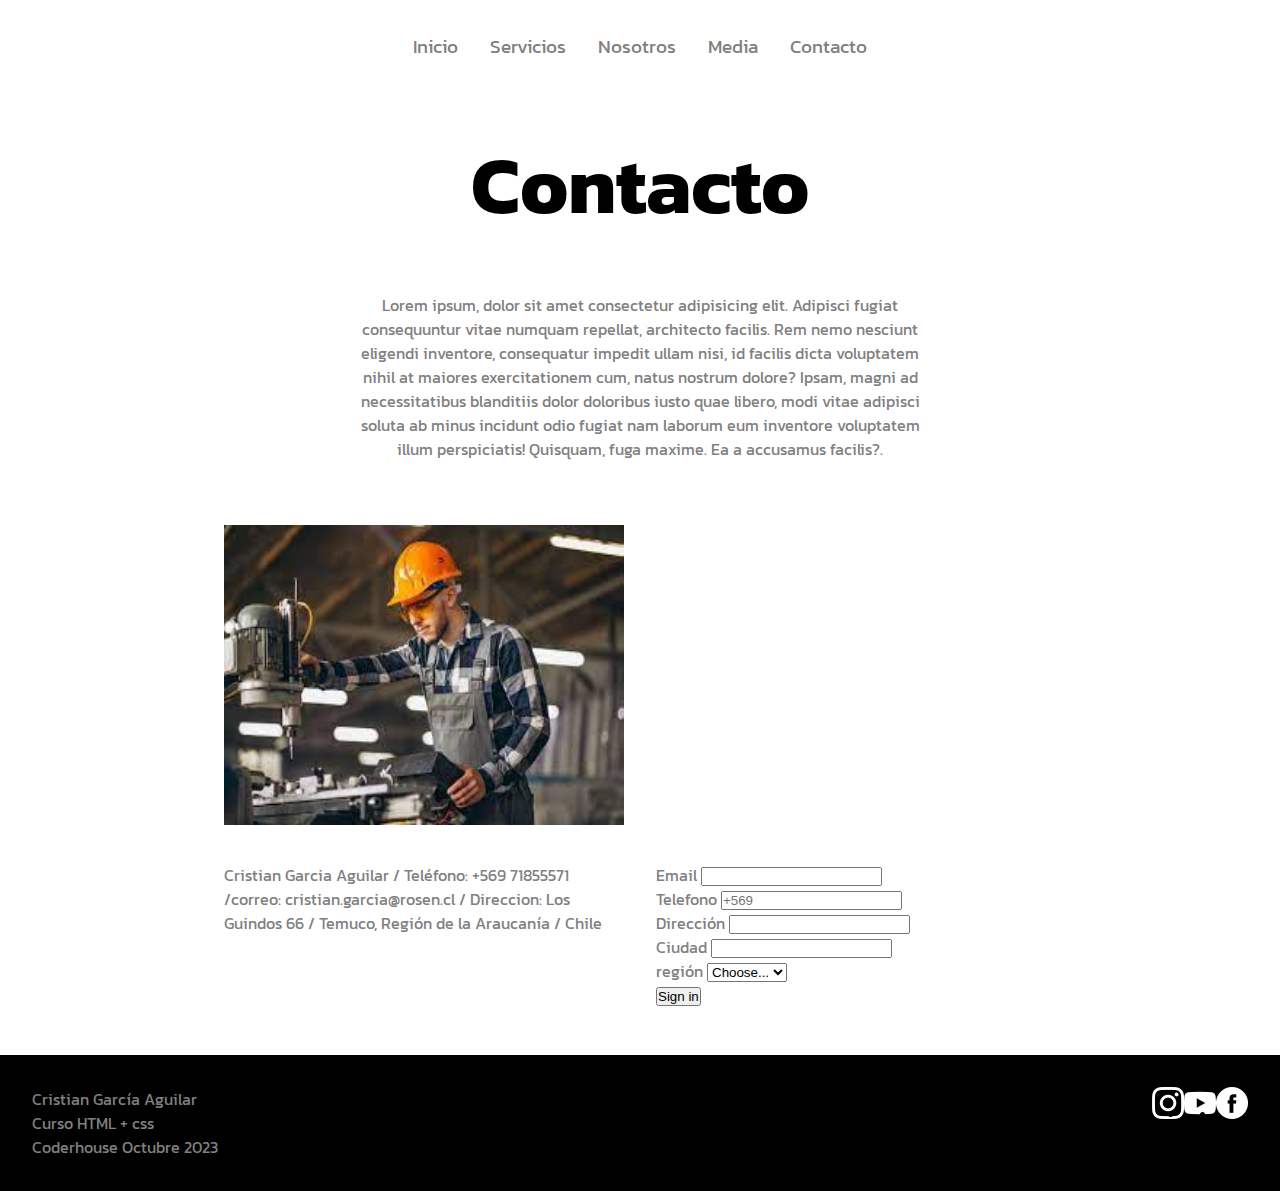
==== pages/contacto.html @ f52863eb "Preentrega 2" ====
<!DOCTYPE html>
<html lang="en">
<head>
    <meta charset="UTF-8">
    <meta name="viewport" content="width=device-width, initial-scale=1.0">
    <title>contacto</title>
    <link href="https://cdn.jsdelivr.net/npm/bootstrap@5.3.2/dist/css/bootstrap.min.css" rel="stylesheet" integrity="sha384-T3c6CoIi6uLrA9TneNEoa7RxnatzjcDSCmG1MXxSR1GAsXEV/Dwwykc2MPK8M2HN" crossorigin="anonymous">
    <link rel="stylesheet" href="../css/style2.css">


    <div>
      <nav class="menu1">
          <ul class="menu-list"> 
              <li><a href="../index2.html">Inicio</a></li>
              <li><a href="../pages/servicios.html">Servicios</a></li>
              <li><a href="../pages/nosotros.html">Nosotros</a></li>
              <li><a href="../pages/media.html">Media</a></li>
              <li><a href="../pages/contacto.html">Contacto</a></li>
          </ul>
      </nav>
  </div>




    
</head>


<body>
    
<h1 class="titulo">Contacto</h1>

<div class="parra">
    <p class="parrafo">Lorem ipsum, dolor sit amet consectetur adipisicing elit. Adipisci fugiat consequuntur vitae numquam repellat, architecto facilis. Rem nemo nesciunt eligendi inventore, consequatur impedit ullam nisi, id facilis dicta voluptatem nihil at maiores exercitationem cum, natus nostrum dolore? Ipsam, magni ad necessitatibus blanditiis dolor doloribus iusto quae libero, modi vitae adipisci soluta ab minus incidunt odio fugiat nam laborum eum inventore voluptatem illum perspiciatis! Quisquam, fuga maxime. Ea a accusamus facilis?.</p>
</div>

<section class="seccion_tarjetas">

<div class="tarjetas">

    <div class="tarj450">
        <img src="../img/manufactura.jpeg" height="300" width="400" alt="">
    </div>

    <div class="tarj450">
        <iframe src="https://www.google.com/maps/embed?pb=!1m18!1m12!1m3!1d12449.132662282951!2d-72.58458241772236!3d-38.73426382095088!2m3!1f0!2f0!3f0!3m2!1i1024!2i768!4f13.1!3m3!1m2!1s0x9614d3dd2cfc71c3%3A0x192e8fa697604636!2sTerminal%20de%20buses%20B%C3%ADo-B%C3%ADo!5e0!3m2!1ses!2scl!4v1694993283504!5m2!1ses!2scl" width="400" height="300" style="border:0;" allowfullscreen="" loading="lazy" referrerpolicy="no-referrer-when-downgrade"></iframe>
    </div>

    <div class="tarj450">
        <p>Cristian Garcia Aguilar / Teléfono: +569 71855571 /correo: cristian.garcia@rosen.cl / Direccion: Los Guindos 66 / Temuco, Región de la Araucanía / Chile </p>
    </div>

    <div class="tarj450">
        <form class="row g-3">
            <div class="col-md-6">
              <label for="inputEmail4" class="form-label">Email</label>
              <input type="email" class="form-control" id="inputEmail4">
            </div>
            <div class="col-12">
              <label for="inputAddress" class="form-label">Telefono</label>
              <input type="text" class="form-control" id="inputAddress" placeholder="+569">
            </div>
            <div class="col-12">
              <label for="inputAddress2" class="form-label">Dirección</label>
              <input type="text" class="form-control" id="inputAddress2" placeholder="">
            </div>
            <div class="col-md-6">
              <label for="inputCity" class="form-label">Ciudad</label>
              <input type="text" class="form-control" id="inputCity">
            </div>
            <div class="col-md-4">
              <label for="inputState" class="form-label">región</label>
              <select id="inputState" class="form-select">
                <option selected>Choose...</option>
                <option>...</option>
              </select>
            </div>
            <div class="col-12">
              <button type="submit" class="btn btn-primary">Sign in</button>
            </div>

          </form>
    </div>

</div>

</section>


<section class="footer">

        <div class="col1">
            <p>Cristian García Aguilar</p>
            <p>Curso HTML + css</p>
            <p>Coderhouse Octubre 2023</p>
        </div>
            
        <div class="col2">

        </div>
            
        <div class="col3">
            
            <li><a href="https://www.instagram.com/gatogarcia81/"><img class="rrss" src="../img/RRSS/1384031.png" alt=""></a></li>
            
            <li><a href="https://www.youtube.com/@gattonni/videos"><img class="rrss" src="../img/RRSS/1384060.png" alt=""></a></li>
            
            <li><a href="https://www.facebook.com/garcia.gato"><img class="rrss" src="../img/RRSS/2168281.png" alt="" ></a></li>
            
        </div>
    
    </section>


    <script src="https://cdn.jsdelivr.net/npm/bootstrap@5.3.2/dist/js/bootstrap.bundle.min.js" integrity="sha384-C6RzsynM9kWDrMNeT87bh95OGNyZPhcTNXj1NW7RuBCsyN/o0jlpcV8Qyq46cDfL" crossorigin="anonymous"></script>
</body>
</html>
---- css/style2.css ----
@import url('https://fonts.googleapis.com/css2?family=Kanit:wght@100;200;300;400;500&display=swap');



* {
    margin: 0;
    padding: 0;
    box-sizing: border-box;
}
a {
text-decoration: none;
color: gray;
}

a:hover {
    text-decoration:underline;
}



p {
    font-family: 'Kanit', sans-serif;
    color: gray;
}



@media (max-width: 480px) {
    
    p {
        font-size:smaller;
        }
    }


/* HEADER */

.menu1 {
    padding: 2rem;

}

.menu-list {

    list-style-type: none;
    font-family: 'Kanit', sans-serif;
    font-size: larger;
    color: gray;
    display: flex;
    flex-direction: row;
    justify-content:center;
    gap: 2rem;
    align-items: center;
    
}

@media (max-width: 600px) {
    .menu-list {
        font-size:small;
        gap: 1rem;
        }
    }

/* BODY */

.titulo {
    font-size: 5rem;
    padding: 2rem;
    color: black;
    font-family: 'Kanit', sans-serif;
    text-align: center;
    display: flex;
    flex-direction: row;
    justify-content:center;

}

.titulo:hover {
    color:orange;
}

@media (max-width: 900px) {
    
    .titulo {
        font-size: 3rem;
        }
    }

.img-portada {
    
    padding: 30px;
    display: flex;
    flex-direction: row;
    justify-content: center;
    align-items: center;

}


.imagen {
    width: 900px;
}
@media (max-width: 900px) {
    .imagen {
        width: 100%;
        }
    }


.parra {
    display: flex;
    flex-direction: row;
    justify-content:center;
}


.parrafo {

    width: 600px;
    padding: 1rem;
    text-align: center;

}


@media (max-width: 600px) {
    .parrafo {
        width: 100%;
        }
    }



/* FOOTER */

.footer {
    padding: 1rem;
    background-color: black;
    display:flex;
    flex-direction: row;
    justify-content: space-between;
}



.col1 {
    padding: 1rem;
    width: 33.33%;
    font-family: 'Kanit', sans-serif;
    font-size:medium;
}

.col2 {
    padding: 1rem;
    width: 33.33%;
}
.menu-bajo {
    list-style-type: none;
    display: flex;

    flex-direction: row;
    gap: 1rem;

    font-family: 'Kanit', sans-serif;
    font-size:medium;

    
}

@media (max-width: 790px) {
    
    .menu-bajo {
        flex-direction: column;
        }
    }

    @media (max-width: 480px) {
    
        .menu-bajo {
            font-size:smaller;
            }
        }
    

.col3 {
    padding: 1rem;
    width: 33.33%;
    display:flex;
    flex-direction: row;
    justify-content: end;
    align-items: start;
}

.rrss {
    gap: 1rem;
    height: 2rem;
}

@media (max-width: 480px) {
    
    .col3 {
        flex-direction: column;
        justify-content: center;
        
        }
    }


.img1 {
    height: 150px;
}

@media (max-width: 600px) {
    
    .img1 {
        height: 140px;
        
        }
    }




/* pagina SERVICIOS */

.seccion_tarjetas {

    padding: 3rem;
    gap: 3rem;
    display: flex;
    flex-wrap: wrap;
    flex-direction: row;
    justify-content: center;
    align-items: center;
}

.tarjetas {
    
    gap: 2rem;
    display: grid;
    grid-template-columns: 1fr 1fr;

}

@media (max-width: 900px) {
    
    .tarjetas{
        grid-template-columns: 1fr;
        
        }
    }

@media (max-width: 600px) {
    
    .tarjetas{
        grid-template-columns: 1fr;
        
        }
    }

.tarjeta {

    text-align: center;

}

.subtitulo {
    font-size: 2rem;
    font-family: 'Kanit', sans-serif;
    color: gray

}


/* pagina NOSOTROS */

.tarjetas-nosotros {
    padding: 4rem;
    gap: 5rem;
    display: flex;
    flex-wrap: wrap;
    flex-direction: row;
    justify-content: center;
    align-items: center;
}

.tarjeta-horizontal {
    display: grid;
    grid-template-columns: 1fr;
}

.tarjeta-horizontal {

    text-align: center;
    display: flex;
    flex-direction: column;
    flex-wrap: wrap;
}

.img2 {
    width: 30rem;
    padding: 1rem;
}

@media (max-width: 600px) {
    
    .img2 {
        width: 100%;
        
        }
    }

.parrafin-nosotros {
    width: 30rem;
    padding: 1rem;
}

@media (max-width: 600px) {
    
    .parrafin-nosotros {
        width: 100%;
        
        }
    }

/* pagina contacto */

.tarj450 {
    width: 400px;
    font-family: 'Kanit', sans-serif;
    color: gray
}




/* pagina MEDIA */


.collage {
    padding: 3rem;
    min-height: 50vh;

    display: flex;
    flex-direction: row;
    
    justify-content: center;

}

.collag {


    padding: 1rem;
    width: 60rem;
    

    display: grid;
    grid-template-columns: 1fr 1fr 1fr 1fr;
    grid-template-rows: 1fr 1fr;
    grid-template-areas:

    "fotos      fotos       videos       audio"
    "fotos      fotos       videos       otros";
    column-gap: 1rem;
    row-gap: 1rem;

}

.fotos {
    background-image: url(../img/guitarra.png);
    background-position: center center;
    background-size:cover;
    grid-area: fotos;
}

.videos {
    background-image: url(../img/teclado.png);
    background-position: center center;
    background-size:cover;
    grid-area: videos;

}

.audio {
    background-image: url(../img/cautines.png);
    background-position: center center;
    background-size:cover;
    grid-area: audio;
}

.otros {
    background-image: url(../img/salita.png);
    background-position: center center;
    background-size:cover;
    grid-area: otros;
}
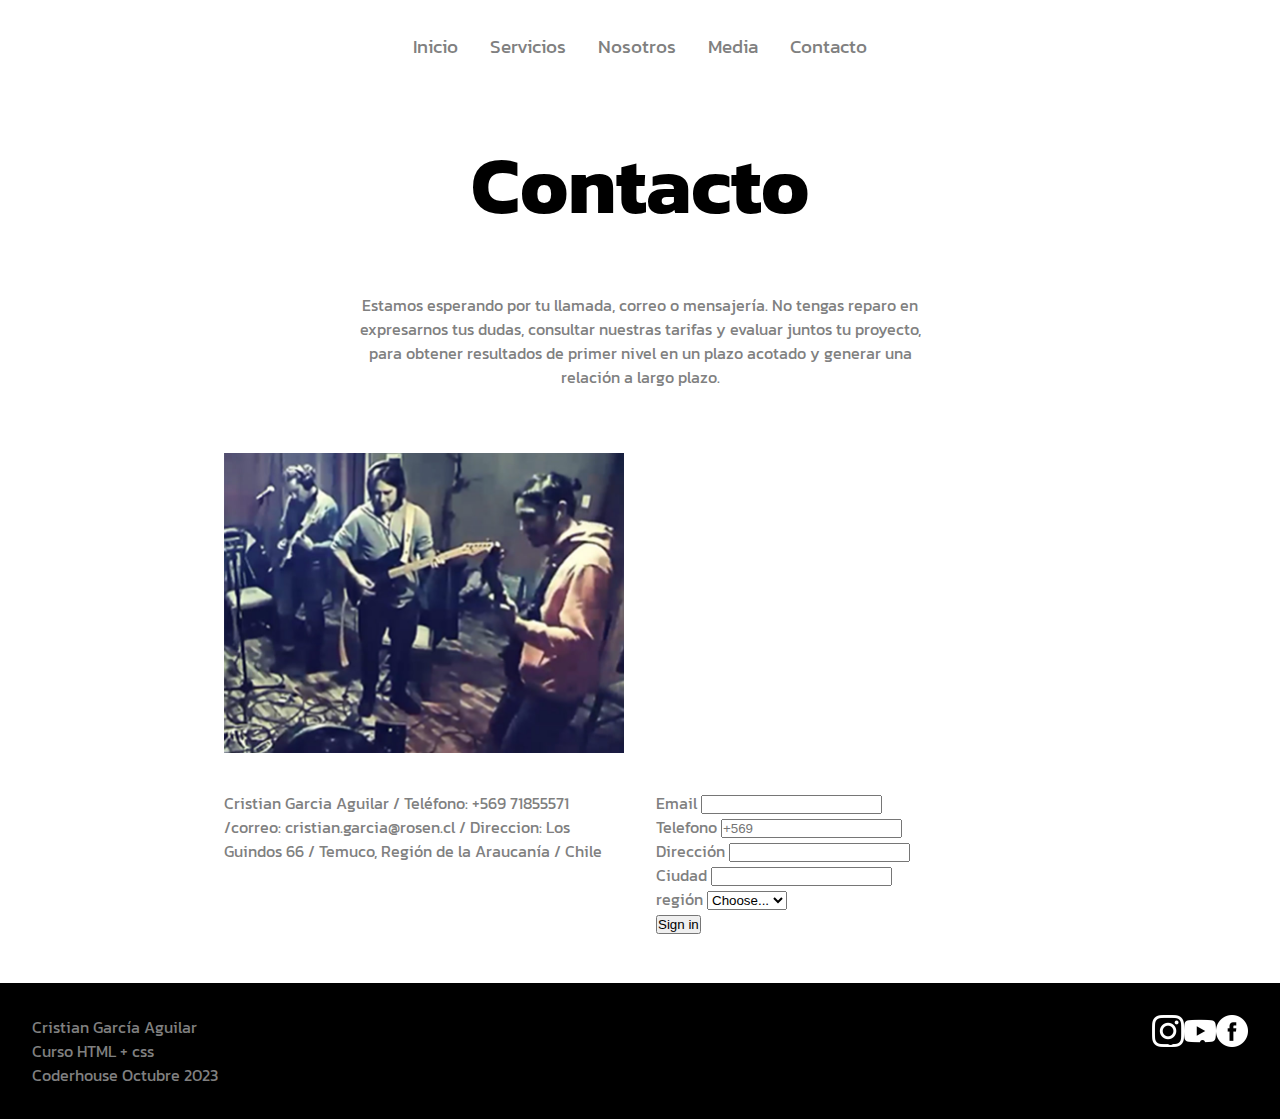
==== commit ac50baab: "cambios entrega 3" ====
--- a/pages/contacto.html
+++ b/pages/contacto.html
@@ -4,14 +4,16 @@
     <meta charset="UTF-8">
     <meta name="viewport" content="width=device-width, initial-scale=1.0">
     <title>contacto</title>
+    <meta name="description" content="Contacta con nosotros para revisar tu requerimiento">
+    <meta name="keywords" content="Producción musical, grabación, mezcla, audiovisual, multipista, videoclip, sesiones musicales, temuco, chile">
     <link href="https://cdn.jsdelivr.net/npm/bootstrap@5.3.2/dist/css/bootstrap.min.css" rel="stylesheet" integrity="sha384-T3c6CoIi6uLrA9TneNEoa7RxnatzjcDSCmG1MXxSR1GAsXEV/Dwwykc2MPK8M2HN" crossorigin="anonymous">
-    <link rel="stylesheet" href="../css/style2.css">
+    <link rel="stylesheet" href="../css/main.css">
 
 
     <div>
       <nav class="menu1">
           <ul class="menu-list"> 
-              <li><a href="../index2.html">Inicio</a></li>
+              <li><a href="../index.html">Inicio</a></li>
               <li><a href="../pages/servicios.html">Servicios</a></li>
               <li><a href="../pages/nosotros.html">Nosotros</a></li>
               <li><a href="../pages/media.html">Media</a></li>
@@ -32,7 +34,7 @@
 <h1 class="titulo">Contacto</h1>
 
 <div class="parra">
-    <p class="parrafo">Lorem ipsum, dolor sit amet consectetur adipisicing elit. Adipisci fugiat consequuntur vitae numquam repellat, architecto facilis. Rem nemo nesciunt eligendi inventore, consequatur impedit ullam nisi, id facilis dicta voluptatem nihil at maiores exercitationem cum, natus nostrum dolore? Ipsam, magni ad necessitatibus blanditiis dolor doloribus iusto quae libero, modi vitae adipisci soluta ab minus incidunt odio fugiat nam laborum eum inventore voluptatem illum perspiciatis! Quisquam, fuga maxime. Ea a accusamus facilis?.</p>
+    <p class="parrafo">Estamos esperando por tu llamada, correo o mensajería. No tengas reparo en expresarnos tus dudas, consultar nuestras tarifas y evaluar juntos tu proyecto, para obtener resultados de primer nivel en un plazo acotado y generar una relación a largo plazo.</p>
 </div>
 
 <section class="seccion_tarjetas">
@@ -40,7 +42,7 @@
 <div class="tarjetas">
 
     <div class="tarj450">
-        <img src="../img/manufactura.jpeg" height="300" width="400" alt="">
+        <img src="../img/cautines_2.jpg" height="300" width="400" alt="Estudio movil en Pillanlelbun">
     </div>
 
     <div class="tarj450">
--- a/css/main.css
+++ b/css/main.css
@@ -0,0 +1,346 @@
+@import url("https://fonts.googleapis.com/css2?family=Kanit:wght@100;200;300;400;500&display=swap");
+* {
+  margin: 0;
+  padding: 0;
+  box-sizing: border-box;
+}
+
+a {
+  text-decoration: none;
+  color: gray;
+}
+
+a:hover {
+  color: black;
+}
+
+p {
+  font-family: "Kanit", sans-serif;
+  color: gray;
+}
+
+/* HEADER */
+.menu1 {
+  padding: 2rem;
+}
+.menu1 .menu-list {
+  list-style-type: none;
+  font-family: "Kanit", sans-serif;
+  font-size: larger;
+  color: gray;
+  display: flex;
+  flex-direction: row;
+  justify-content: center;
+  gap: 2rem;
+  align-items: center;
+}
+
+/* BODY */
+.titulo {
+  display: flex;
+  flex-direction: row;
+  justify-content: center;
+  font-size: 5rem;
+  padding: 2rem;
+  color: black;
+  font-family: "Kanit", sans-serif;
+  text-align: center;
+  transition: 0.3s;
+}
+.titulo:hover {
+  color: orange;
+}
+
+.img-portada {
+  display: flex;
+  flex-direction: row;
+  justify-content: center;
+  padding: 30px;
+  align-items: center;
+}
+.img-portada .imagen {
+  width: 900px;
+  transition: 0.2s;
+}
+.img-portada .imagen:hover {
+  transform: scale(1.03);
+}
+
+.img1 {
+  width: 300px;
+}
+
+.parra {
+  display: flex;
+  flex-direction: row;
+  justify-content: center;
+}
+.parra .parrafo {
+  width: 600px;
+  padding: 1rem;
+  text-align: center;
+}
+
+/* FOOTER */
+.footer {
+  padding: 1rem;
+  background-color: black;
+  display: flex;
+  flex-direction: row;
+  justify-content: space-between;
+}
+.footer .col1 {
+  padding: 1rem;
+  width: 33.33%;
+  font-family: "Kanit", sans-serif;
+  font-size: medium;
+}
+.footer .col2 {
+  padding: 1rem;
+  width: 33.33%;
+}
+.footer .col2 .menu-bajo {
+  list-style-type: none;
+  display: flex;
+  flex-direction: row;
+  gap: 1rem;
+  font-family: "Kanit", sans-serif;
+  font-size: medium;
+}
+.footer .col3 {
+  padding: 1rem;
+  width: 33.33%;
+  display: flex;
+  flex-direction: row;
+  justify-content: end;
+  align-items: start;
+}
+.footer .col3 .rrss {
+  gap: 1rem;
+  height: 2rem;
+}
+
+/* pagina SERVICIOS */
+.seccion_tarjetas {
+  padding: 3rem;
+  gap: 3rem;
+  display: flex;
+  flex-direction: row;
+  justify-content: center;
+  flex-wrap: wrap;
+  align-items: center;
+}
+.seccion_tarjetas .tarjetas {
+  gap: 2rem;
+  display: grid;
+  grid-template-columns: 1fr 1fr;
+}
+.seccion_tarjetas .tarjetas .tarj450 {
+  width: 400px;
+  font-family: "Kanit", sans-serif;
+  color: gray;
+}
+.seccion_tarjetas .tarjetas .tarjeta {
+  text-align: center;
+  transition: 0.5s;
+}
+.seccion_tarjetas .tarjetas .tarjeta:hover {
+  transform: translate(0px, -20px);
+  transform: scale(1.1);
+}
+.seccion_tarjetas .tarjetas .subtitulo {
+  font-size: 2rem;
+  font-family: "Kanit", sans-serif;
+  color: gray;
+}
+
+/* pagina NOSOTROS */
+.tarjetas-nosotros {
+  padding: 4rem;
+  gap: 5rem;
+  display: flex;
+  flex-direction: row;
+  justify-content: center;
+  flex-wrap: wrap;
+  align-items: center;
+}
+.tarjetas-nosotros .tarjeta-horizontal {
+  text-align: center;
+  display: flex;
+  flex-direction: column;
+  flex-wrap: wrap;
+}
+.tarjetas-nosotros .tarjeta-horizontal .img2 {
+  width: 30rem;
+  padding: 1rem;
+}
+.tarjetas-nosotros .tarjeta-horizontal .parrafin-nosotros {
+  width: 30rem;
+  padding: 1rem;
+}
+
+/* pagina contacto */
+/* pagina MEDIA */
+.collage {
+  padding: 3rem;
+  min-height: 50vh;
+  display: flex;
+  flex-direction: row;
+  justify-content: center;
+}
+.collage .collag {
+  padding: 1rem;
+  width: 60rem;
+  display: grid;
+  grid-template-columns: 1fr 1fr 1fr 1fr;
+  grid-template-rows: 1fr 1fr;
+  grid-template-areas: "fotos      fotos       videos       audio" "fotos      fotos       videos       otros";
+  -moz-column-gap: 1rem;
+       column-gap: 1rem;
+  row-gap: 1rem;
+}
+.collage .collag .fotos {
+  background-image: url(../img/guitarra.png);
+  background-position: center center;
+  background-size: cover;
+  grid-area: fotos;
+  display: flex;
+  align-items: center;
+  justify-content: center;
+  font-family: "Kanit", sans-serif;
+  font-size: 2rem;
+  color: white;
+  transition: 0.2s;
+}
+.collage .collag .fotos:hover {
+  color: orange;
+  transform: scale(0.95);
+}
+.collage .collag .videos {
+  background-image: url(../img/teclado.png);
+  background-position: center center;
+  background-size: cover;
+  grid-area: videos;
+  display: flex;
+  align-items: center;
+  justify-content: center;
+  font-family: "Kanit", sans-serif;
+  font-size: 2rem;
+  color: white;
+  transition: 0.2s;
+}
+.collage .collag .videos:hover {
+  color: orange;
+  transform: scale(0.95);
+}
+.collage .collag .audio {
+  background-image: url(../img/cautines.png);
+  background-position: center center;
+  background-size: cover;
+  grid-area: audio;
+  display: flex;
+  align-items: center;
+  justify-content: center;
+  font-family: "Kanit", sans-serif;
+  font-size: 2rem;
+  color: white;
+  transition: 0.2s;
+}
+.collage .collag .audio:hover {
+  color: orange;
+  transform: scale(0.95);
+}
+.collage .collag .otros {
+  background-image: url(../img/salita.png);
+  background-position: center center;
+  background-size: cover;
+  grid-area: otros;
+  display: flex;
+  align-items: center;
+  justify-content: center;
+  font-family: "Kanit", sans-serif;
+  font-size: 2rem;
+  color: white;
+  transition: 0.2s;
+}
+.collage .collag .otros:hover {
+  color: orange;
+  transform: scale(0.95);
+}
+
+@media (max-width: 900px) {
+  .titulo {
+    font-size: 3rem;
+  }
+  .img-portada .imagen {
+    width: 100%;
+  }
+  .seccion_tarjetas .tarjetas {
+    grid-template-columns: 2fr;
+  }
+  .tarjeta {
+    grid-template-columns: 1fr;
+  }
+}
+@media (max-width: 790px) {
+  .menu-bajo {
+    flex-direction: column;
+  }
+  .seccion_tarjetas .tarjetas {
+    grid-template-columns: 1fr;
+  }
+}
+@media (max-width: 600px) {
+  .titulo {
+    font-size: 2rem;
+  }
+  .parra .parrafo {
+    width: 80%;
+  }
+  .menu1 .menu-list {
+    font-size: small;
+    gap: 1rem;
+  }
+  .img1 {
+    height: 140px;
+  }
+  .tarjetas {
+    grid-template-columns: 1fr;
+  }
+  .tarjetas-nosotros .tarjeta-horizontal .img2 {
+    width: 100%;
+  }
+  .parrafin-nosotros {
+    width: 80%;
+  }
+  .seccion_tarjetas .tarjetas .subtitulo {
+    font-size: 1rem;
+  }
+  .collage .collag .fotos {
+    font-size: 1rem;
+  }
+  .collage .collag .videos {
+    font-size: 1rem;
+  }
+  .collage .collag .audio {
+    font-size: 1rem;
+  }
+  .collage .collag .otros {
+    font-size: 1rem;
+  }
+}
+@media (max-width: 480px) {
+  p {
+    font-size: smaller;
+  }
+  .menu-bajo {
+    font-size: smaller;
+  }
+  .col3 {
+    flex-direction: column;
+    justify-content: center;
+  }
+  .img1 {
+    height: 150px;
+  }
+}/*# sourceMappingURL=main.css.map */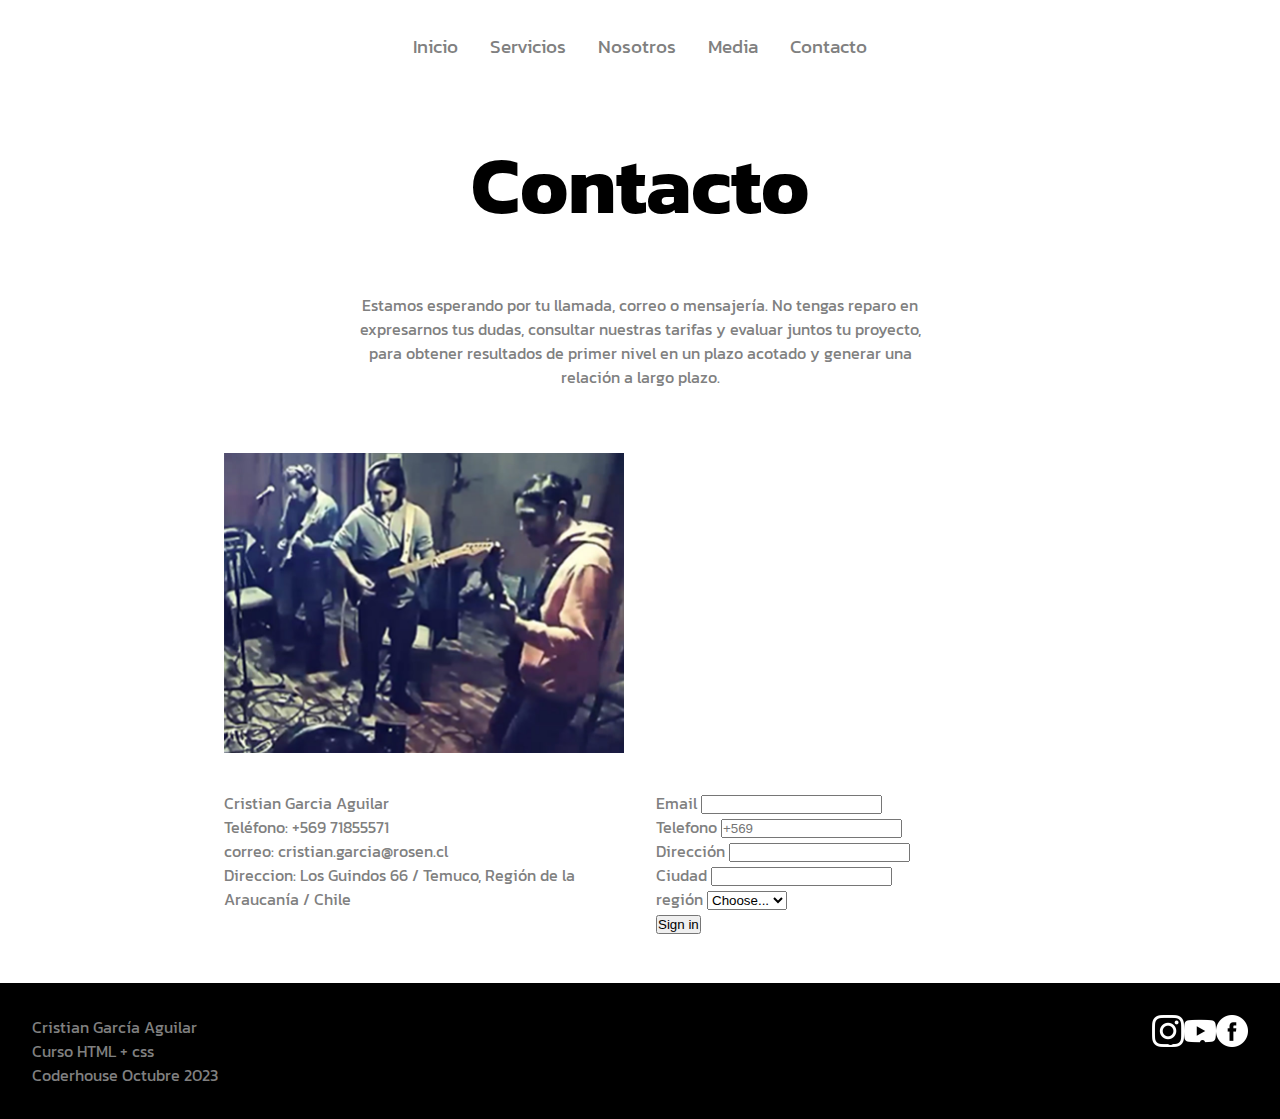
==== commit 64ad3511: "corrección datos contacto" ====
--- a/pages/contacto.html
+++ b/pages/contacto.html
@@ -50,7 +50,11 @@
     </div>
 
     <div class="tarj450">
-        <p>Cristian Garcia Aguilar / Teléfono: +569 71855571 /correo: cristian.garcia@rosen.cl / Direccion: Los Guindos 66 / Temuco, Región de la Araucanía / Chile </p>
+        <p>Cristian Garcia Aguilar</p>
+          <p>Teléfono: +569 71855571</p>
+          <p>correo: cristian.garcia@rosen.cl</p>
+          <p>Direccion: Los Guindos 66 / Temuco, Región de la Araucanía / Chile</p>
+        
     </div>
 
     <div class="tarj450">
